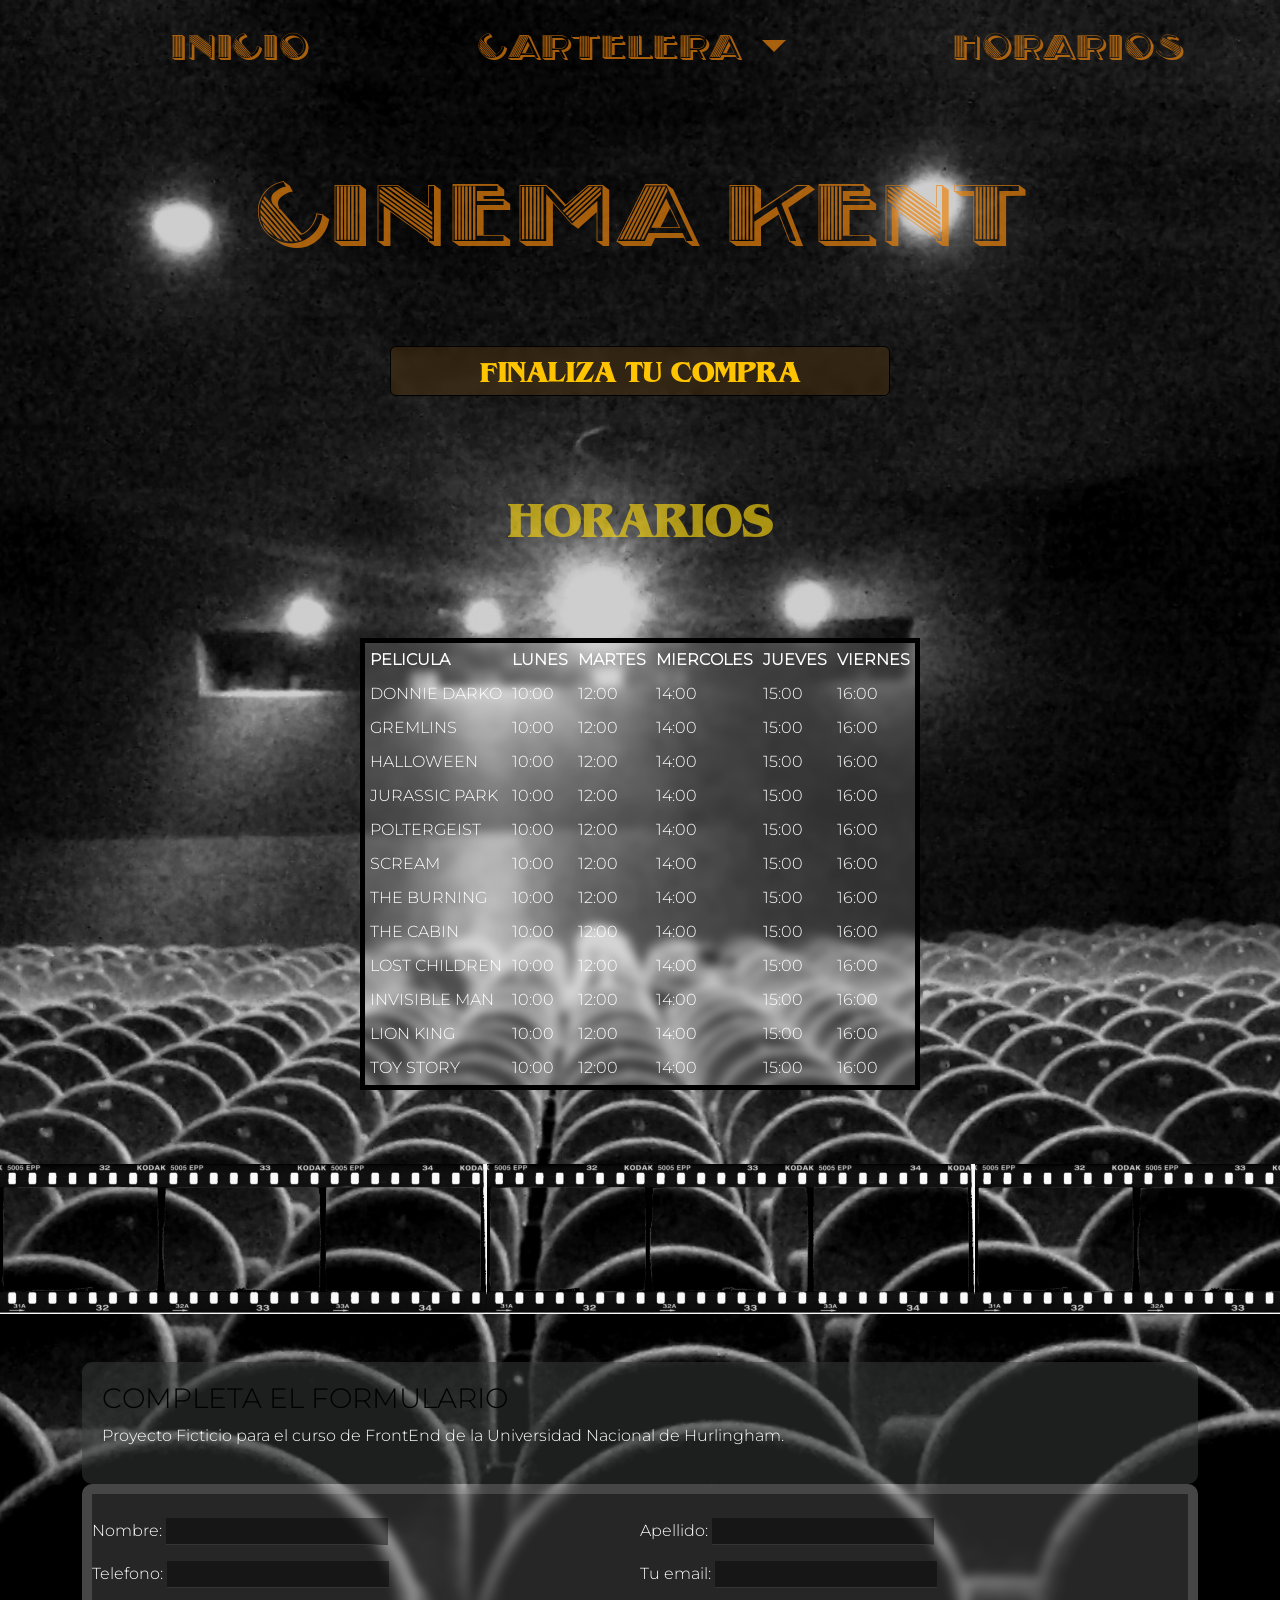
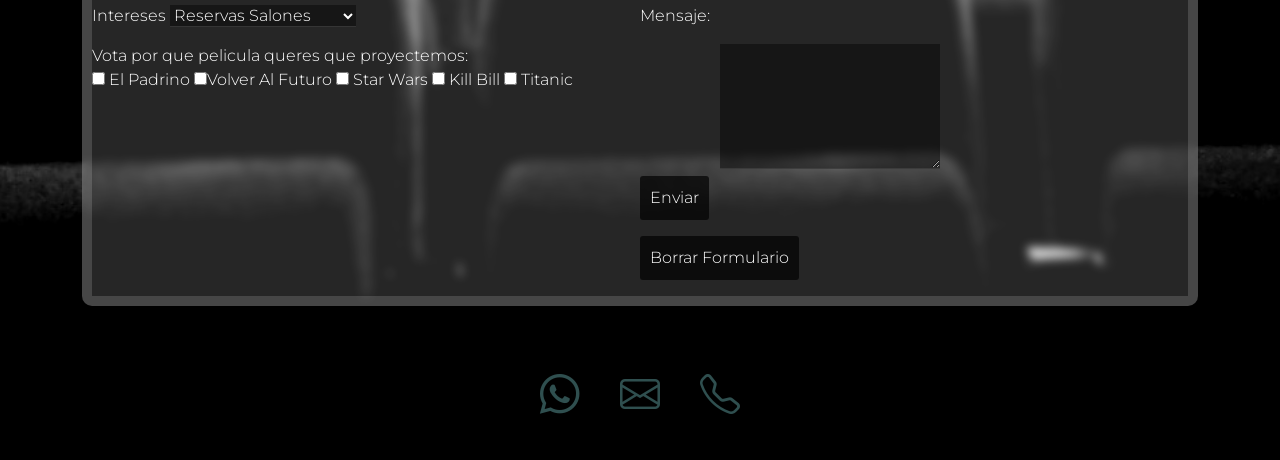
==== formulario.html @ fe646357 "Subida a GitHub" ====
<!DOCTYPE html>
<html lang="es">
<head>
    <meta charset="UTF-8">
    <meta http-equiv="X-UA-Compatible" content="IE=edge">
    <meta name="viewport" content="width=device-width, initial-scale=1.0">
    <link rel="stylesheet" href="https://cdn.jsdelivr.net/npm/bootstrap-icons@1.9.1/font/bootstrap-icons.css">
    <link href="https://cdn.jsdelivr.net/npm/bootstrap@5.2.2/dist/css/bootstrap.min.css" rel="stylesheet" integrity="sha384-Zenh87qX5JnK2Jl0vWa8Ck2rdkQ2Bzep5IDxbcnCeuOxjzrPF/et3URy9Bv1WTRi" crossorigin="anonymous">
    <link rel="icon" href="./img/png-clipart-cinema-clapperboard-film-computer-icons-cine-miscellaneous-angle.png">
    <link rel="stylesheet" href="./css/estilos.css">
    <title>Cinema Kent</title>
</head>
<body class="bodyForm">
    <nav class="navbar navbar-expand-lg ">
        <div class="container-fluid">
            <button class="navbar-toggler" type="button" data-bs-toggle="collapse" data-bs-target="#navbarScroll" aria-controls="navbarScroll" aria-expanded="false" aria-label="Toggle navigation">
                <span class="navbar-toggler-icon"></span>
            </button>
            <div class="collapse navbar-collapse" id="navbarScroll">
                <ul class="navbar-nav me-auto my-2 my-lg-0 navbar-nav-scroll" style="--bs-scroll-height: 100px;">
                <li class="nav-item">
                    <a class="nav-link" aria-current="page" href="./inicio.html">Inicio</a>
                </li>

                <li class="nav-item dropdown">
                    <a class="nav-link dropdown-toggle" href="#" role="button" data-bs-toggle="dropdown" aria-expanded="false">
                    Cartelera
                    </a>
                    <ul class="dropdown-menu">
                    <li><a class="dropdown-item" href="inicio.html/#1">GREMLINS</a></li>
                    <li><a class="dropdown-item" href="./inicio.html#2">DONNIE DARKO</a></li>
                    <li><a class="dropdown-item" href="./inicio.html#3">HALLOWEEN</a></li>
                    <li><a class="dropdown-item" href="./inicio.html#4">JURASSIC PARK</a></li>
                    <li><a class="dropdown-item" href="./inicio.html#5">POLTERGEIST</a></li>
                    <li><a class="dropdown-item" href="./inicio.html#6">SCREAM</a></li>
                    <li><a class="dropdown-item" href="./inicio.html#7">THE BURNING</a></li>
                    <li><a class="dropdown-item" href="./inicio.html#8">THE CABIN</a></li>
                    <li><a class="dropdown-item" href="./inicio.html#9">LOST CHILDREN</a></li>
                    <li><a class="dropdown-item" href="./inicio.html#10">INVISIBLE MAN</a></li>
                    <li><a class="dropdown-item" href="./inicio.html#11">LION KING</a></li>
                    <li><a class="dropdown-item" href="./inicio.html#12">TOY STORY</a></li>
                    </ul>
                </li>
                <li class="nav-item">
                    <a class="nav-link" href="#">Horarios</a>
                </li>
                </ul>
            </div>
            </div>
        </nav>
    <main>
        <section class="bannerCine">
            <h1 class="titleCine">CINEMA KENT</h1>
        </section>
        <section class="sectionReserva">
            <button class="btn btn-success" id="botonReserva" >FINALIZA TU COMPRA</button>
        </section>
        <h4>HORARIOS</h4>
        <section class="horariosCine">
            <table cellpadding="5" >
                <tr >
                    <th >PELICULA</th>
                    <th>LUNES</th>
                    <th>MARTES</th>
                    <th>MIERCOLES</th>
                    <th>JUEVES</th>
                    <th>VIERNES</th>
                </tr>
                <tr >
                    <td>DONNIE DARKO</td>
                    <td>10:00</td>
                    <td>12:00</td>
                    <td>14:00</td>
                    <td>15:00</td>
                    <td>16:00</td>
                </tr>
                <tr >
                    <td>GREMLINS</td>
                    <td>10:00</td>
                    <td>12:00</td>
                    <td>14:00</td>
                    <td>15:00</td>
                    <td>16:00</td>
                    </tr>
                    <tr>
                    <td>HALLOWEEN</td>
                    <td>10:00</td>
                    <td>12:00</td>
                    <td>14:00</td>
                    <td>15:00</td>
                    <td>16:00</td>
                </tr>
                <tr>
                    <td>JURASSIC PARK</td>
                    <td>10:00</td>
                    <td>12:00</td>
                    <td>14:00</td>
                    <td>15:00</td>
                    <td>16:00</td>
                </tr>
                <tr>
                    <td>POLTERGEIST</td>
                    <td>10:00</td>
                    <td>12:00</td>
                    <td>14:00</td>
                    <td>15:00</td>
                    <td>16:00</td>
                </tr>
                <tr>
                    <td>SCREAM</td>
                    <td>10:00</td>
                    <td>12:00</td>
                    <td>14:00</td>
                    <td>15:00</td>
                    <td>16:00</td>
                </tr>
                <tr>
                    <td>THE BURNING</td>
                    <td>10:00</td>
                    <td>12:00</td>
                    <td>14:00</td>
                    <td>15:00</td>
                    <td>16:00</td>
                </tr>
                <tr>
                    <td>THE CABIN</td>
                    <td>10:00</td>
                    <td>12:00</td>
                    <td>14:00</td>
                    <td>15:00</td>
                    <td>16:00</td>
                </tr>
                <tr>
                    <td>LOST CHILDREN</td>
                    <td>10:00</td>
                    <td>12:00</td>
                    <td>14:00</td>
                    <td>15:00</td>
                    <td>16:00</td>
                </tr>
                <tr>
                    <td>INVISIBLE MAN</td>
                    <td>10:00</td>
                    <td>12:00</td>
                    <td>14:00</td>
                    <td>15:00</td>
                    <td>16:00</td>
                </tr>
                <tr>
                    <td>LION KING</td>
                    <td>10:00</td>
                    <td>12:00</td>
                    <td>14:00</td>
                    <td>15:00</td>
                    <td>16:00</td>
                </tr>
                <tr>
                    <td>TOY STORY</td>
                    <td>10:00</td>
                    <td>12:00</td>
                    <td>14:00</td>
                    <td>15:00</td>
                    <td>16:00</td>
                </tr>
            </table>
        </section>
        <article class="info__clients">
            <div class="info__clients--icons">
                <div class="clients__icons--slider">
                    <div class="slideIcons">
                        <img src="./img/d5nft8z-e112d83c-f877-4f3b-bd34-3ad78524c429.png" height="150px" alt="img-film">
                    </div>
                    <div class="slideIcons">
                        <img src="./img/d5nft8z-e112d83c-f877-4f3b-bd34-3ad78524c429.png" height="150px" alt="img-film">
                    </div>
                    <div class="slideIcons">
                        <img src="./img/d5nft8z-e112d83c-f877-4f3b-bd34-3ad78524c429.png" height="150px" alt="img-film">
                    </div>
                    <div class="slideIcons">
                        <img src="./img/d5nft8z-e112d83c-f877-4f3b-bd34-3ad78524c429.png" height="150px" alt="img-film">
                    </div>
                    <div class="slideIcons">
                        <img src="./img/d5nft8z-e112d83c-f877-4f3b-bd34-3ad78524c429.png" height="150px" alt="img-film">
                    </div>
                </div>
            </div>
        </article> 
        <br>
        <br>
        <div class="container containerContacto">
            <article class="contacto__text">
                <h2 class="contacto__text--h2">COMPLETA EL FORMULARIO</h2>
                <p>
                    Proyecto Ficticio para el curso de FrontEnd de la Universidad Nacional de Hurlingham. 
                
                </p>
            </article>
<!--formulario-->
            <form class="container2" action="procesar.php" name="contacto" method="post">
                <div class="contacto__fieldset1">
                    <br>
                    <p>
                    <label>Nombre:
                        <input type="text" name="nombre" placeholder="" required>
                    </label>
                    </p>                        
                    <p>
                    <label>Telefono:
                    <input type="tel" name="tel" placeholder="" required>
                    </label>
                    </p> 
                    <p>                       
                    <label>Intereses
                        <select name="interes">
                        <option value="reservas">Reservas Salones</option>
                        <option value="alquiler-proyector">Alquiler de Proyector</option>
                        <option value="entradas">Entradas</option>
                        <option value="otros">Otros</option>
                        </select>
                    </label>
                    </p>                      
                    <p>
                        <fieldset>
                            <p>
                            Vota por que pelicula queres que proyectemos:<br>
                            <label><input type="checkbox" name="El Padrino"> El Padrino</label>
                            <label><input type="checkbox" name="Volver Al Futuro">Volver Al Futuro</label>
                            <label><input type="checkbox" name="Star Wars"> Star Wars</label>
                            <label><input type="checkbox" name="Kill Bill"> Kill Bill</label>
                            <label><input type="checkbox" name="Titanic"> Titanic</label>
                            </p>
                        </fieldset>
                    </p>
                </div>
                <div class="contacto__fieldset2">
                    <br>
                    <p>
                    <label>Apellido:
                        <input type="text" name="apellido" placeholder="" required>
                    </label>
                    </p>
                    <p>
                    <label>Tu email:
                        <input type="email" name="email" placeholder="" required>
                    </label>
                    </p>
                    <p>Mensaje:</p>
                    <textarea name="comentario" id="" cols="20" rows="5"></textarea>
                    <p>
                    <button class="buttomForm" type="submit">Enviar</button>
                    </p>
                    <p>
                    <button class="buttomForm" type="reset">Borrar Formulario</button>
                    </p>
                </div>
            </form>
        </div>
        <br>
    </main>
    <footer id="footer">
        <div class="fotterContainer">
            <article class="articleFotter1">
                <a href="https://api.whatsapp.com/send?phone=541149389526"><i class="bi bi-whatsapp"></i></a>
                <a href="mailto:lucasxrodriguez@hotmail.com"><i class="bi bi-envelope"></i></a>
                <a href="tel:+541149389526"><i class="bi bi-telephone"></i></a>
            </article>
            <article class="articleFotter2">
                <p>
                    WRITTEN AND <br> DIRECTED BY <br> LUCAS PROJECTS
                </p>
            </article>
        </div>
    </footer>
    <script src="https://cdn.jsdelivr.net/npm/bootstrap@5.2.2/dist/js/bootstrap.bundle.min.js" integrity="sha384-OERcA2EqjJCMA+/3y+gxIOqMEjwtxJY7qPCqsdltbNJuaOe923+mo//f6V8Qbsw3" crossorigin="anonymous"></script>
    <script src="./javascript/reserva.js"></script>
</body>
</html>
---- css/estilos.css ----
/*            FUENTES       */
@font-face {
    font-family: "montserrat-light";
    src: url("../fonts/Montserrat-Light.ttf");
}
@font-face {
    font-family: "dmsans-regular";
    src: url("../fonts/DMSans-Regular.ttf");
}
@font-face {
    font-family: "benguib";
    src: url("../fonts/benguib.ttf");
}

@font-face {
    font-family: "Vintage";
    src: url("../fonts/Vintage.ttf");
}


/*         ESTILOS CSS     */
body{
    background-color: black;
}

.nav-link{
    font-family: "Vintage";
    font-size: 40px;
    margin-left: 150px;
}
li a{
    font-family: "benguib";
    font-size: 18px;
}
.dropdown-menu{
    margin-left: 250px;
}

main{
    font-family: "montserrat-light";
}

.navbar {
    background-color: rgba(236, 147, 13, 0);
    --bs-navbar-hover-color: rgb(233, 233, 233);
}

.bannerCine{
    height: 250px;
    display: flex;
    justify-content: center;
    align-items: center;
}

.titleCine{
    font-size: 100px;
    color: rgba(236, 132, 13, 0.699);
    font-family: "Vintage";
}

.nav-link{
    color: rgba(236, 132, 13, 0.699);
    padding: 10px;
}
.card{
    background-color: rgba(255, 255, 255, 0);
    -webkit-backdrop-filter: blur(5px);
            backdrop-filter: blur(5px);
}

.dropdown-menu.show{
    background-color: rgba(238, 172, 29, 0.623);
    -webkit-backdrop-filter: blur(5px);
    backdrop-filter: blur(5px);
}

/*        BOTONES    */

.btn-outline-success{
    color: rgb(255, 255, 255);
    border-color: black;
}

.btn-outline-success:hover{
    color: rgb(255, 255, 255);
    --bs-btn-hover-bg: black;
    --bs-btn-hover-border-color: white; 
    
}

.btn-success{
    background-color: chocolate;
    border-color:black;
}

.btn-success:hover{
    color: rgb(255, 255, 255);
    --bs-btn-hover-bg: black;
    --bs-btn-hover-border-color: white; 
    
}

/*    FORMULARIO  Y HORARIOS  */
.bodyForm{
    background-image: url(/img/cinema-wallpaper-14.jpg);
    background-position: center;
    background-repeat: no-repeat;
    background-size:cover;
}

.horariosCine{
    height: 600px;
    width: 100%;
    display: flex;
    justify-content: center;
    align-items: center;
}

h4{
    font-size: 50px;
    color: rgba(253, 217, 13, 0.63);
    text-align: center;
    font-family: "benguib";
}

table{
    border: 5px;
    border-color: rgb(0, 0, 0);
    border-style: solid;
    background-color: rgba(255, 255, 255, 0.15);
    -webkit-backdrop-filter: blur(5px);
            backdrop-filter: blur(5px);
    color: white;
}

.titleContacto{
    color: white;
    text-align: center;
}
.container1 {
    display: grid;
    grid-template-columns: 1fr 1fr 1fr;
    grid-template-rows: 1fr 0.5fr 1fr;
    gap: 20px;
    padding: 10px;
    padding-top: 70px;
    background-color: rgba(255, 255, 255, 0.15);
    -webkit-backdrop-filter: blur(5px);
            backdrop-filter: blur(5px);
}

.contacto__text {
    grid-column: 1/2;
    grid-row: 1/2;
    align-items: center;
    justify-items: center;
    padding: 20px;
    background-color: rgba(58, 61, 61, 0.5);
    border-radius: 10px;
}

.contacto__text > p {
    color: white;
}

.contacto__text--h2 {
    color: rgb(0, 0, 0);
}

.contacto__text--h2, .contactTitles {
    font-size: 1.75rem;
    padding: 0;
    text-align: start;
}

.contactTitles {
    color: rgb(86, 116, 117);
}

.containerContacto p{
    color: white;
}

legend{
    color: white;
}

.container2 {
    grid-column: 2/4;
    display: grid;
    grid-template-columns: 1fr 1fr;
    grid-template-rows: 1fr;
    border: 10px;
    border-radius: 10px;
    border-style: solid;
    border-color:rgba(255, 255, 255, 0.15);
    -webkit-backdrop-filter: blur(5px);
            backdrop-filter: blur(5px);
    background-color: rgba(255, 255, 255, 0.15);
    -webkit-backdrop-filter: blur(5px);
            backdrop-filter: blur(5px);
}

.contacto__fieldset1 {
    grid-column: 1/2;
    grid-row: 1/2;
}

.contacto__fieldset2 {
    grid-column: 2/3;
    grid-row: 1/2;
}

.contacto__infoDetalles {
    grid-column: 1/3;
    grid-row: 2/3;
    padding: 20px;
}

.contacto__infoComunicate {
    grid-column: 3/4;
    grid-row: 2/3;
    align-items: center;
    justify-items: center;
    text-align: center;
    padding-top: 20px;
}

.contacto__infoVisitanos {
    grid-column: 1/4;
    grid-row: 3/4;
    padding: 20px;
}

.buttomForm {
    background-color: rgba(0, 0, 0, 0.692);
    border: none;
    padding: 10px;
    border-radius: 3px;
    cursor: pointer;
    color: white;
}

textarea {
    margin-left: 80px;
}

input, textarea, select {
    border: none;
    border-bottom: 1px solid rgba(71, 71, 71, 0.658);
    outline: none;
    background-color: rgba(0, 0, 0, 0.432);
    color: white;
}

.contactTitles .bi {
    font-size: 1rem;
}

.sectionReserva{
    display: flex;
    justify-content: center;
    align-items: center;
    padding-bottom: 100px;
}

#botonReserva{
    width: 500px;
    height: 50px;
    background-color: rgba(221, 125, 14, 0.15);
    -webkit-backdrop-filter: blur(5px);
            backdrop-filter: blur(5px);
    font-size: 30px;
    color: rgb(255, 196, 0);
    font-family: "benguib";
}

#botonReserva:hover{
    transform: scale(1.5);
    transition: 0.1s;
}

/* FOOTER */

#footer{
    width: 100%;
    display: flex;
    flex-wrap: wrap;
    justify-content: center;
}
.fotterContainer{
    position: relative;
    width: 100%;
}
.articleFotter1{
    display: flex;
    justify-content: center;
    align-items: center;
    width: 100%;
    height: 8.125rem;
    background-color: rgb(0, 0, 0);
    position: relative;
    z-index: 1;
    transition: all 1s cubic-bezier(0.5,0,0,1)
}
.articleFotter2{
    width: 100%;
    height: 8.125rem;
    background-color: black;
    overflow: hidden;
    margin-top: -8.125rem;
    transition: all 1s cubic-bezier(0.5,0,0,1);
}
.articleFotter2 p{
    font-family: "benguib";
    color: rgb(233, 220, 36);
    font-size: 3rem;
    line-height: 2.5rem;
    text-align: center;
}
.fotterContainer:hover .articleFotter2{
    margin-top: -16.25rem;
}
.fotterContainer:hover .articleFotter1{
    margin-top: 8.125rem;
    position: relative;
}

.bi {
    font-size: 2.5rem;
    text-align: center;
    padding: 20px;
    color: darkslategrey;
}

/*FILM CORRIENDO*/

.info__clients--h2 {
    font-size: 1.875rem;
    color: rgb(88, 88, 88);
}

.info__clients--icons {
    width: 100%;
    height: auto;
    margin: auto;
    overflow: hidden;
}

.info__clients--icons .clients__icons--slider {
    display: flex;
    justify-content: space-between;
    -webkit-animation: scroll 10s alternate linear infinite;
            animation: scroll 10s alternate linear infinite;
    width: 1600px;
}

.clients__icons--slider .slideicons {
    width: 50px;
}

.clients__icons--slider .slideicons img {
    width: 100%;
}

@-webkit-keyframes scroll {
    0% {
    transform: translateX(0);
    -webkit-transform: translateX(0);
    }
    100% {
    transform: translateX(-800px);
    }
}

@keyframes scroll {
    0% {
    transform: translateX(0);
    -webkit-transform: translateX(0);
    }
    100% {
    transform: translateX(-800px);
    }
}
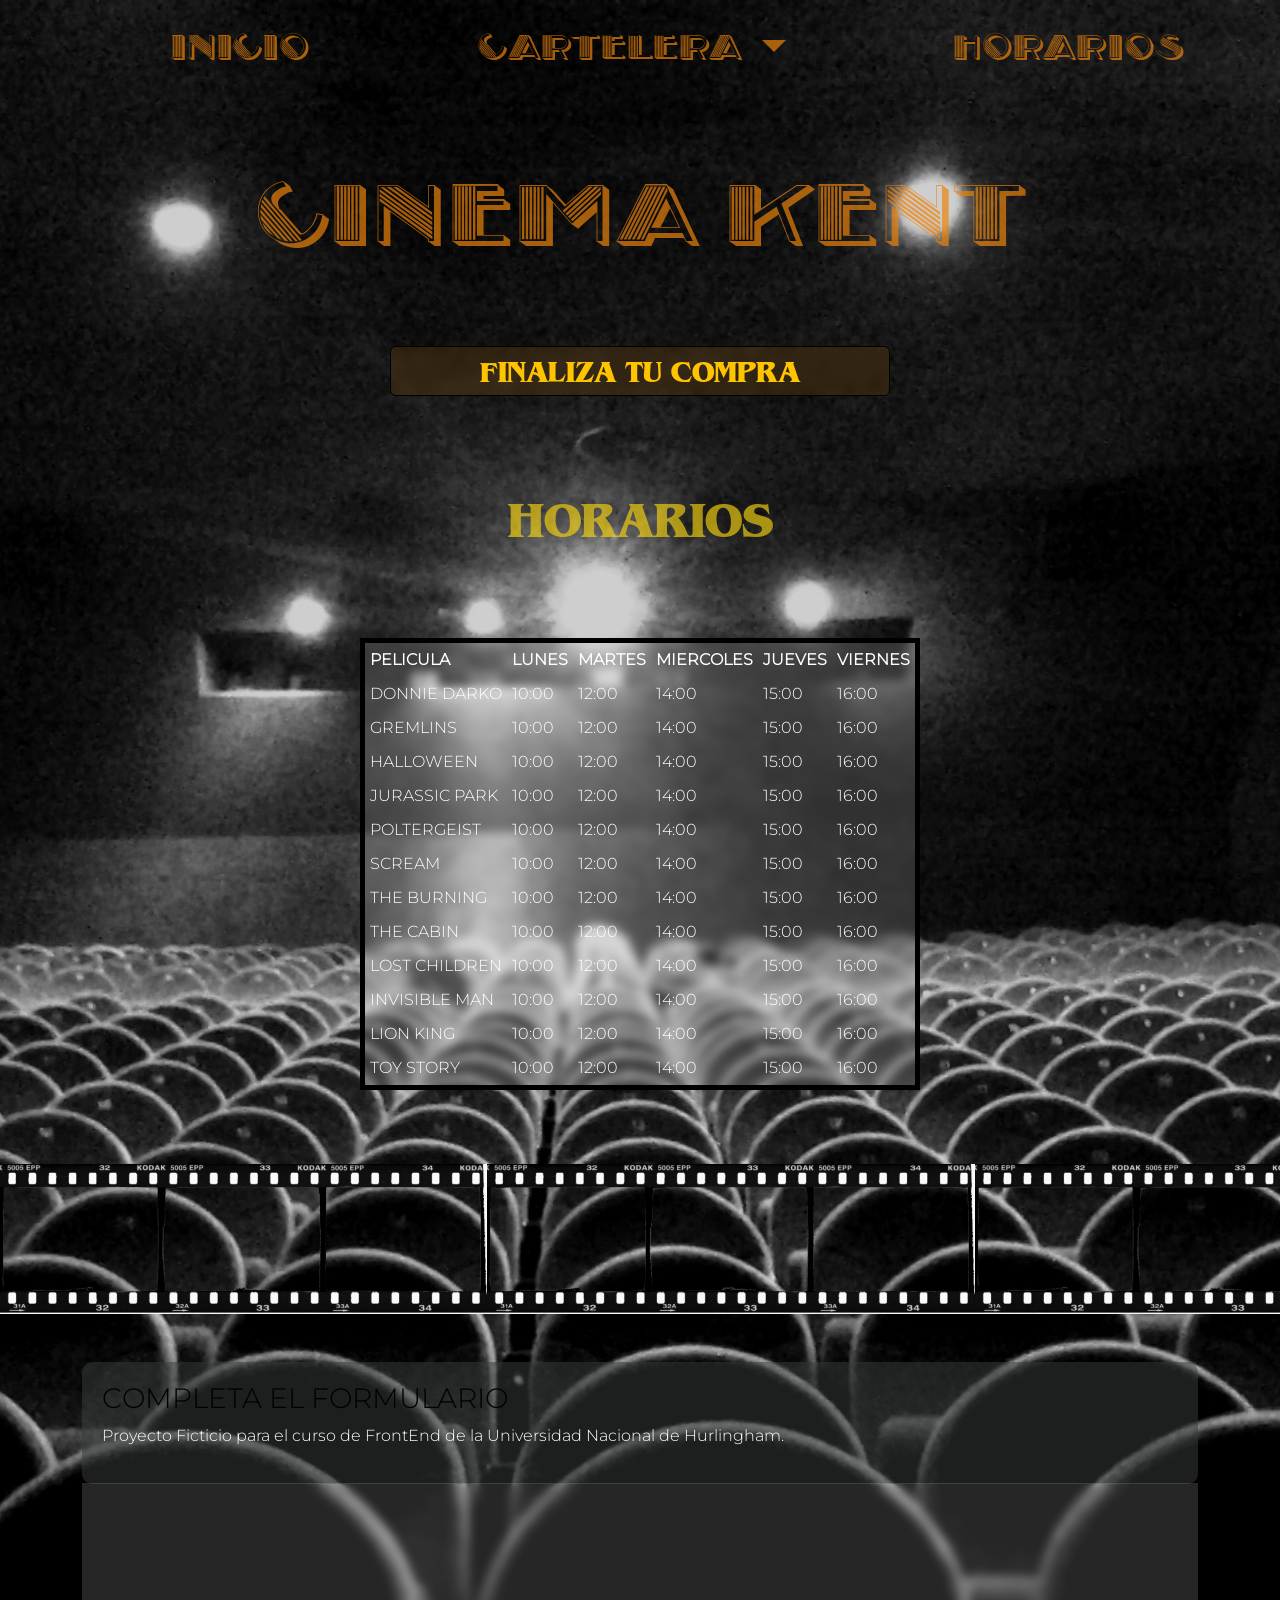
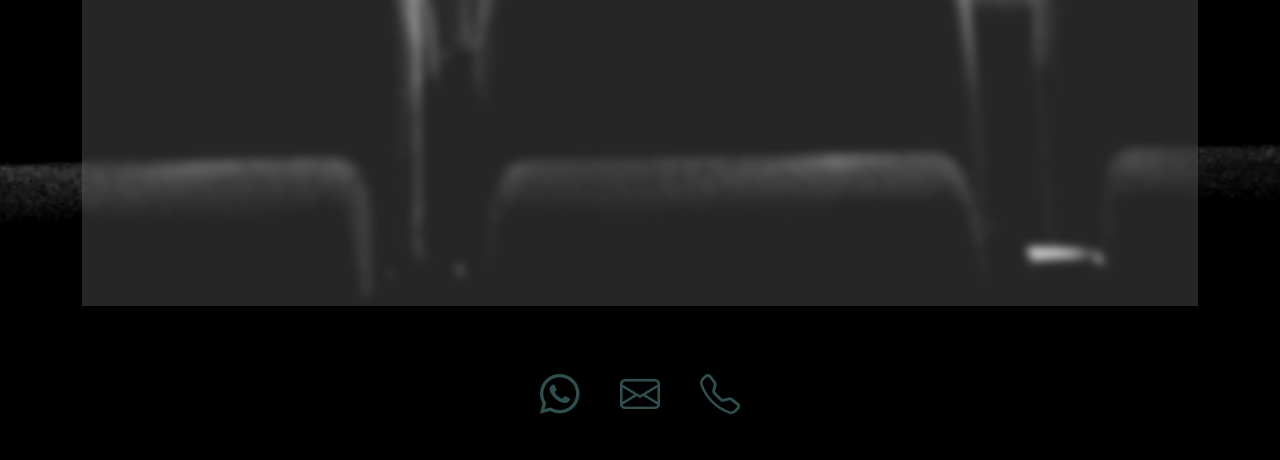
==== commit 9769fb49: "Subiendo a NTLFY" ====
--- a/formulario.html
+++ b/formulario.html
@@ -19,7 +19,7 @@
             <div class="collapse navbar-collapse" id="navbarScroll">
                 <ul class="navbar-nav me-auto my-2 my-lg-0 navbar-nav-scroll" style="--bs-scroll-height: 100px;">
                 <li class="nav-item">
-                    <a class="nav-link" aria-current="page" href="./inicio.html">Inicio</a>
+                    <a class="nav-link" aria-current="page" href="./index.html">Inicio</a>
                 </li>
 
                 <li class="nav-item dropdown">
@@ -27,18 +27,18 @@
                     Cartelera
                     </a>
                     <ul class="dropdown-menu">
-                    <li><a class="dropdown-item" href="inicio.html/#1">GREMLINS</a></li>
-                    <li><a class="dropdown-item" href="./inicio.html#2">DONNIE DARKO</a></li>
-                    <li><a class="dropdown-item" href="./inicio.html#3">HALLOWEEN</a></li>
-                    <li><a class="dropdown-item" href="./inicio.html#4">JURASSIC PARK</a></li>
-                    <li><a class="dropdown-item" href="./inicio.html#5">POLTERGEIST</a></li>
-                    <li><a class="dropdown-item" href="./inicio.html#6">SCREAM</a></li>
-                    <li><a class="dropdown-item" href="./inicio.html#7">THE BURNING</a></li>
-                    <li><a class="dropdown-item" href="./inicio.html#8">THE CABIN</a></li>
-                    <li><a class="dropdown-item" href="./inicio.html#9">LOST CHILDREN</a></li>
-                    <li><a class="dropdown-item" href="./inicio.html#10">INVISIBLE MAN</a></li>
-                    <li><a class="dropdown-item" href="./inicio.html#11">LION KING</a></li>
-                    <li><a class="dropdown-item" href="./inicio.html#12">TOY STORY</a></li>
+                    <li><a class="dropdown-item" href="index.html/#1">GREMLINS</a></li>
+                    <li><a class="dropdown-item" href="./index.html#2">DONNIE DARKO</a></li>
+                    <li><a class="dropdown-item" href="./index.html#3">HALLOWEEN</a></li>
+                    <li><a class="dropdown-item" href="./index.html#4">JURASSIC PARK</a></li>
+                    <li><a class="dropdown-item" href="./index.html#5">POLTERGEIST</a></li>
+                    <li><a class="dropdown-item" href="./index.html#6">SCREAM</a></li>
+                    <li><a class="dropdown-item" href="./index.html#7">THE BURNING</a></li>
+                    <li><a class="dropdown-item" href="./index.html#8">THE CABIN</a></li>
+                    <li><a class="dropdown-item" href="./index.html#9">LOST CHILDREN</a></li>
+                    <li><a class="dropdown-item" href="./index.html#10">INVISIBLE MAN</a></li>
+                    <li><a class="dropdown-item" href="./index.html#11">LION KING</a></li>
+                    <li><a class="dropdown-item" href="./index.html#12">TOY STORY</a></li>
                     </ul>
                 </li>
                 <li class="nav-item">
